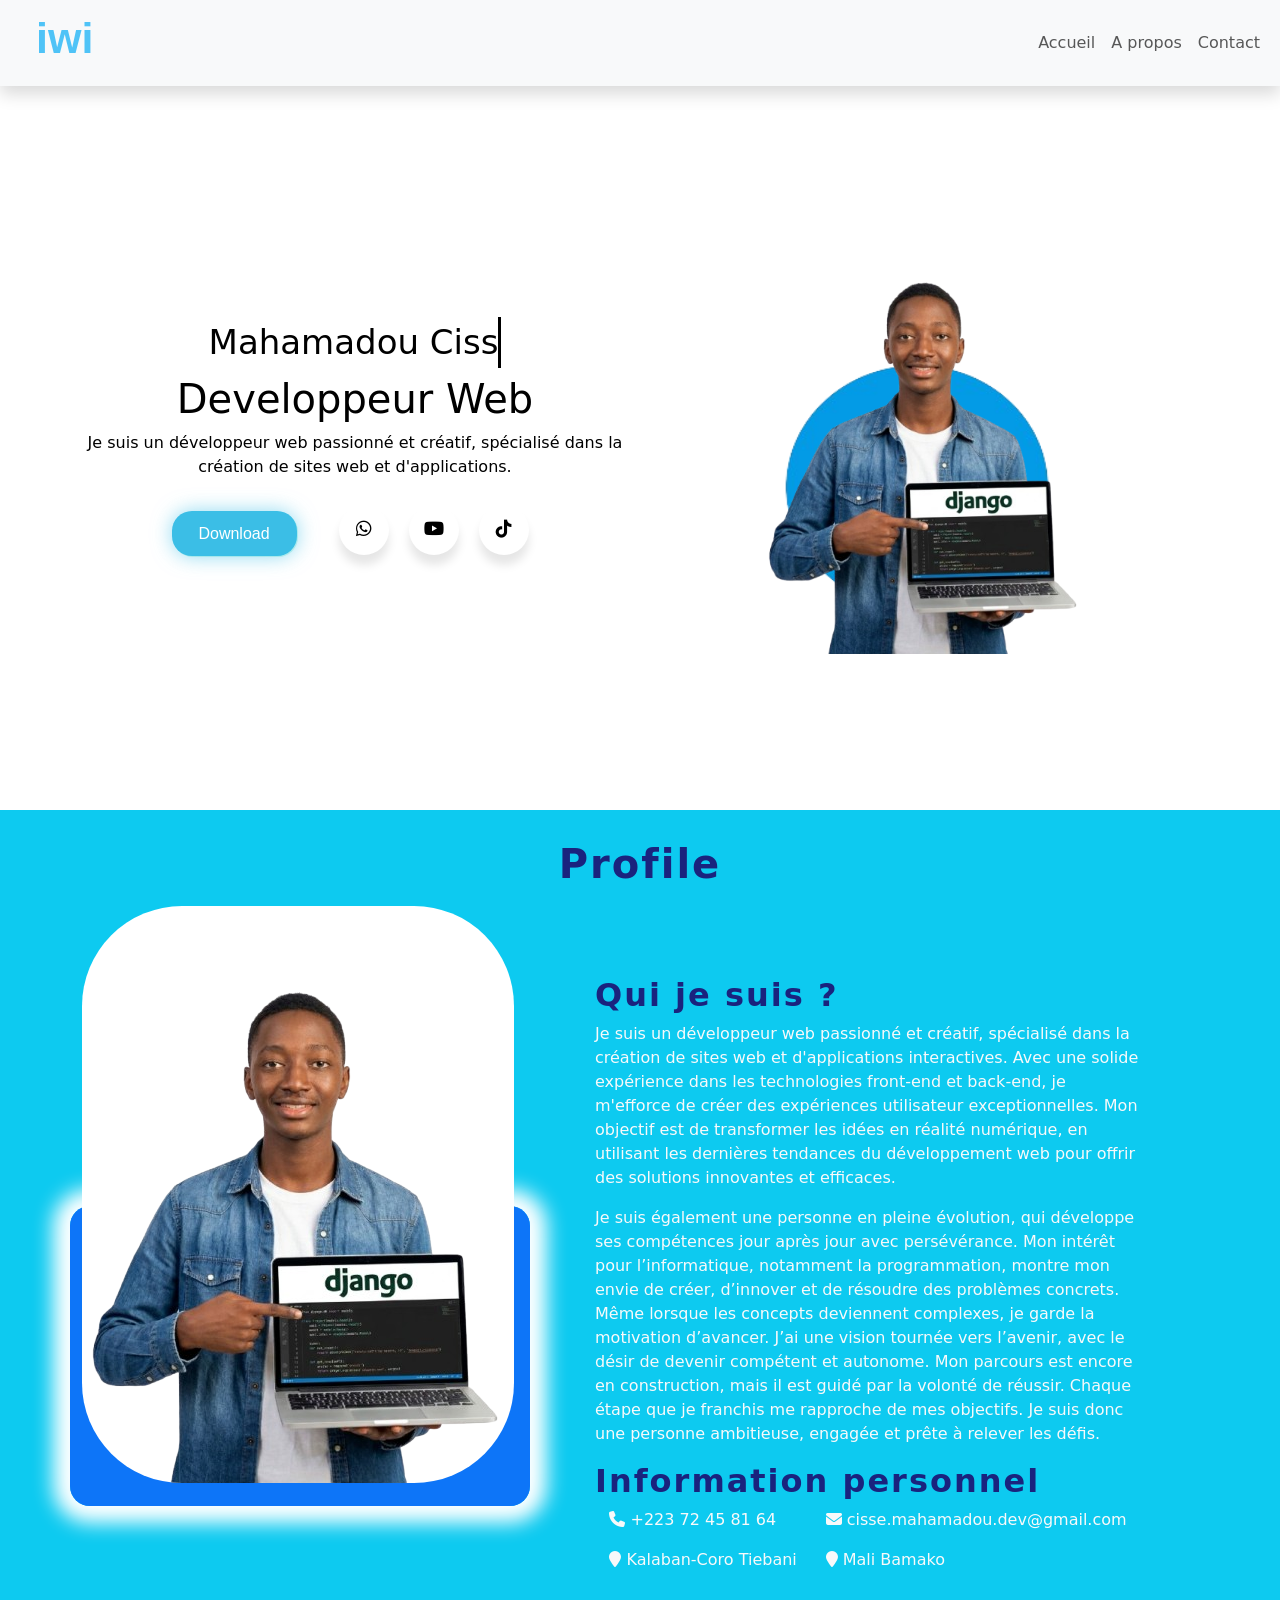
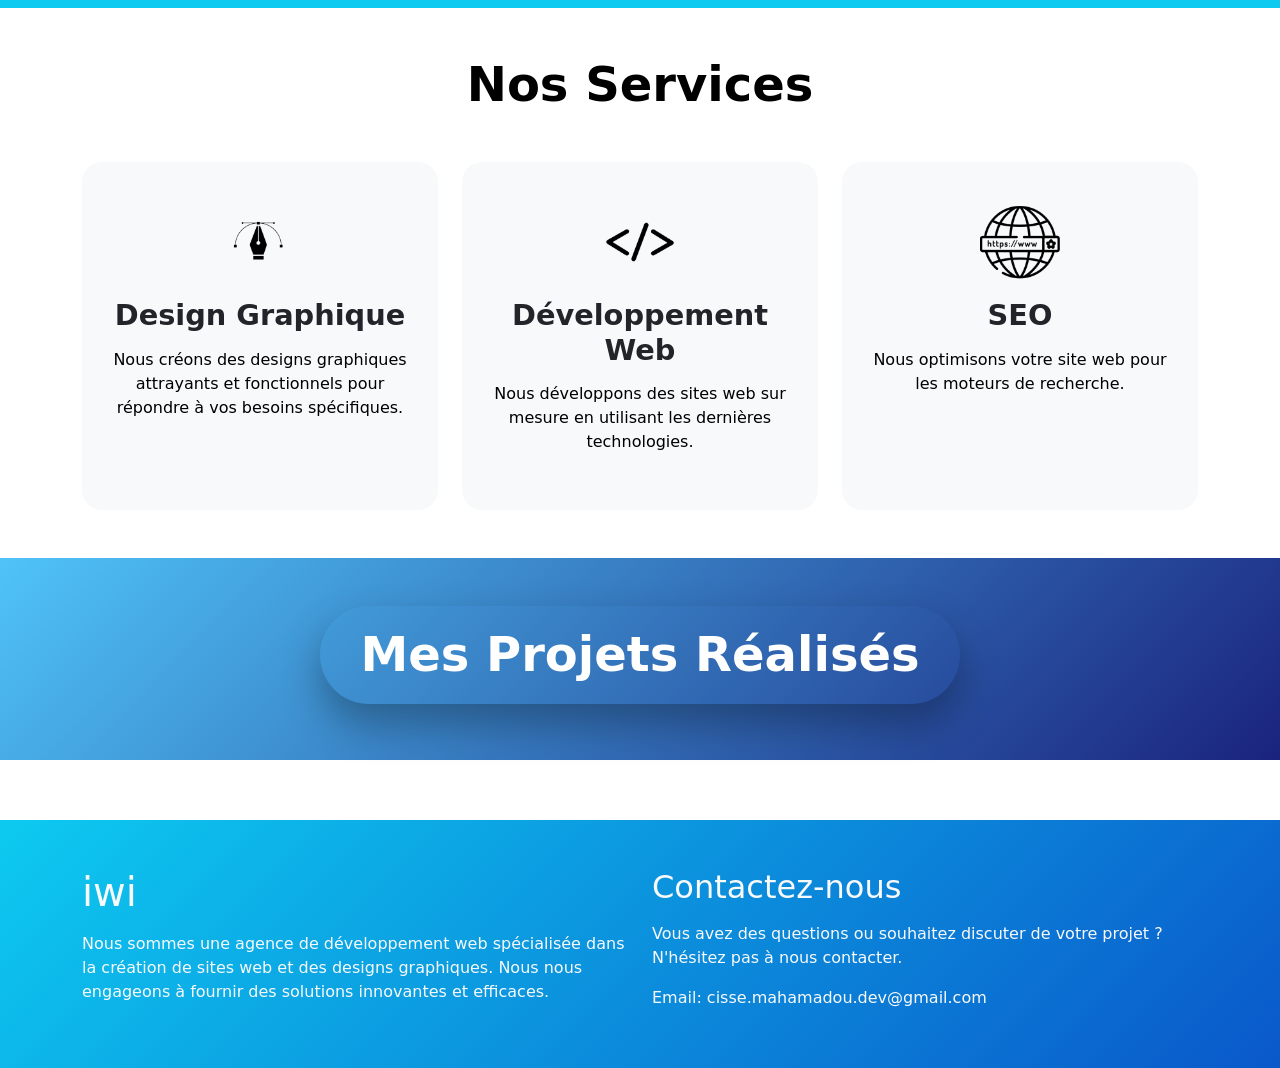
==== index.html @ 79229c79 "Add files via upload" ====
<!DOCTYPE html>
<html lang="fr">
<head>
    <meta charset="UTF-8">
    <meta name="viewport" content="width=device-width, initial-scale=1.0">
    <title>Mahamadou Cissé - Développeur Web</title>
    <link rel="stylesheet" href="css/style.css">
    <link href="https://cdn.jsdelivr.net/npm/bootstrap@5.3.0/dist/css/bootstrap.min.css" rel="stylesheet">
    <link rel="stylesheet" href="https://cdnjs.cloudflare.com/ajax/libs/font-awesome/6.5.0/css/all.min.css">
</head>
<body>
    <!-- PARTIE NAVBAR -->
    <nav class="navbar navbar-expand-lg navbar-light bg-light shadow sticky-top">
        <div class="container-fluid">
            <a class="navbar-brand px-4" href="#"><h1 class="title_logo">iwi</h1></a>
            <button class="navbar-toggler" type="button" data-bs-toggle="collapse" data-bs-target="#navbarNavDropdown" aria-controls="navbarNavDropdown" aria-expanded="false" aria-label="Toggle navigation">
                <span class="navbar-toggler-icon"></span>
            </button>
            <div class="collapse navbar-collapse justify-content-end" id="navbarNavDropdown">
                <ul class="navbar-nav">
                    <li class="nav-item"><a class="nav-link" href="#partie_header_1">Accueil</a></li>
                    <li class="nav-item"><a class="nav-link" href="#partie_presentation_2">A propos</a></li>
                    <li class="nav-item"><a class="nav-link" href="#partie_footer_3">Contact</a></li>
                </ul>
            </div>
        </div>
    </nav>

    <!-- PARTIE HEADER -->

<div class="container text-center" id="partie_header_1">
    <div class="partie-self">
        <div class="row">
            <div class="col-md-6 ">
                <span id="typing-text"><h2>Je suis Mahamadou cisse</h2></span>
                <h1 class="text-black">Developpeur Web</h1>
                <p class="text-black">Je suis un développeur web passionné et créatif, spécialisé dans la création de sites web et d'applications.</p>
                <div class="telecharger_cv">
                    <div class="partie_cv">
                        <a href="CV Mahamadou Cissé .pdf" download class="botao" target="_blank">
                            <svg
                                class="mysvg"
                                xmlns="http://www.w3.org/2000/svg"
                                fill="none"
                                viewBox="0 0 24 24"
                                height="24px"
                                width="24px"
                            >
                                <path
                                    stroke-linejoin="round"
                                    stroke-linecap="round"
                                    stroke-width="2"
                                    stroke="#f1f1f1"
                                    d="M6 21H18M12 3V17M12 17L17 12M12 17L7 12"
                                ></path>
                            </svg>
                            <span class="texto">Download</span>
                        </a>
                    </div>
                    <div class="partie_icons">
                        <ul class="wrapper">

                        <li class="icon whatsapp">
                        <span class="tooltip">WhatsApp</span>
                        <a href="https://wa.me/72458164" >
                        <i class="fa-brands fa-whatsapp"></i>
                        </a>
                        </li>

                        <li class="icon youtube">
                        <span class="tooltip">YouTube</span>
                        <a href="https://www.youtube.com/@Cisby_dev" >
                        <i class="fa-brands fa-youtube"></i>
                        </a>
                        </li>

                        <li class="icon tiktok">
                        <span class="tooltip">TikTok</span>
                        <a href="https://www.tiktok.com/@cisby_dev">
                        <i class="fa-brands fa-tiktok"></i>
                        </a>
                        </li>

                        </ul>
                    </div>
                </div>
            </div>
            <div class="col-md-6 image-profile">
                <img class="image-profile" src="images/profile.png" alt="">
                <img class="image-color-skyblue" src="images/color_skyblue.png" alt="">
            </div>
        </div>
    </div>
</div>

    <!-- PARTIE PRESENTATION -->

<div>
    <div class=" bg-info partie_presentation text-light" id="partie_presentation_2">
        <div class="container">
            <h1 class="title_partie_presentation text-center">Profile</h1>
            <div class="all_presentations">
                <div class="row">
                    <div class="col-md-6 profile_partie_presentation">
                        <img class="profile_partie_presentation" src="images/profile.png" alt="">
                        <img class="profile_color_presentation" src="images/color_presentation.png" alt="">
                    </div>
                    <div class=" col-md-6 about_partie_presentation">
                        <h2>Qui je suis ?</h2>
                        <p>
                            Je suis un développeur web passionné et créatif, spécialisé dans la création de sites web et d'applications interactives. 
                            Avec une solide expérience dans les technologies front-end et back-end, je m'efforce de créer des expériences utilisateur exceptionnelles. 
                            Mon objectif est de transformer les idées en réalité numérique, en utilisant les dernières tendances du développement web pour offrir des solutions innovantes et efficaces.
                        </p>
                        <p>
                            Je suis également une personne en pleine évolution, qui développe ses compétences jour après jour avec persévérance. 
                            Mon intérêt pour l’informatique, notamment la programmation, montre mon envie de créer, d’innover et de résoudre des problèmes concrets.
                            Même lorsque les concepts deviennent complexes, je garde la motivation d’avancer.
                            J’ai une vision tournée vers l’avenir, avec le désir de devenir compétent et autonome.
                            Mon parcours est encore en construction, mais il est guidé par la volonté de réussir. 
                            Chaque étape que je franchis me rapproche de mes objectifs.
                            Je suis donc une personne ambitieuse, engagée et prête à relever les défis.
                        </p>
                        <h2>Information personnel</h2>
                        <div class="info_personnel_partie_presentation">
                            <div>
                                <p> <span class="fa fa-phone"></span> +223 72 45 81 64</p>
                                <p> <span class="fa fa-map-marker"></span> Kalaban-Coro Tiebani</p>
                            </div>
                            <div>
                                <p> <span class="fa fa-envelope"></span> cisse.mahamadou.dev@gmail.com</p>
                                <p> <span class="fa fa-map-marker"></span> Mali Bamako</p>
                            </div>
                        </div>
                    </div>
                </div>
            </div>   
        </div>
    </div>
</div>


    <!-- PARTIE SERVICE -->
    <div class="partie_service text-center py-5">
        <div class="container">
            <h1 class="text-black mb-5">Nos Services</h1>
            <div class="row g-4">
                <div class="col-lg-4 col-md-6">
                    <div class="service ione bg-light h-100">
                        <img src="images/service1.png" alt="Design Graphique" class="img-fluid mb-3">
                        <h2>Design Graphique</h2>
                        <p class="text-black">Nous créons des designs graphiques attrayants et fonctionnels pour répondre à vos besoins spécifiques.</p>
                    </div>
                </div>
                <div class="col-lg-4 col-md-6">
                    <div class="service ione bg-light h-100">
                        <img src="images/service2.png" alt="Développement Web" class="img-fluid mb-3">
                        <h2>Développement Web</h2>
                        <p class="text-black">Nous développons des sites web sur mesure en utilisant les dernières technologies.</p>
                    </div>
                </div>
                <div class="col-lg-4 col-md-6">
                    <div class="service ione bg-light h-100">
                        <img src="images/service3.png" alt="SEO" class="img-fluid mb-3">
                        <h2>SEO</h2>
                        <p class="text-black">Nous optimisons votre site web pour les moteurs de recherche.</p>
                    </div>
                </div>
            </div>
        </div>
    </div>

    <!-- MES PROJETS REALISES -->
    <div class="partie_projets text-center py-5">
        <div class="container">
            <a href="page_projt.html" target="_blank"><h1 class="titre_projets">Mes Projets Réalisés</h1></a>
        </div>
    </div>

    <!-- FOOTER -->
    <footer class="footer bg-info text-light py-5" id="partie_footer_3">
        <div class="container">
            <div class="row">
                <div class="col-lg-6 mb-4 mb-lg-0">
                    <h1 class="text-light mb-3">iwi</h1>
                    <p>Nous sommes une agence de développement web spécialisée dans la création de sites web et des designs graphiques. Nous nous engageons à fournir des solutions innovantes et efficaces.</p>
                </div>
                <div class="col-lg-6">
                    <h2 class="text-light mb-3">Contactez-nous</h2>
                    <p>Vous avez des questions ou souhaitez discuter de votre projet ? N'hésitez pas à nous contacter.</p>
                    <p class="mb-0">Email: cisse.mahamadou.dev@gmail.com</p>
                </div>
            </div>
        </div>
    </footer>

    <script src="https://cdn.jsdelivr.net/npm/bootstrap@5.3.0/dist/js/bootstrap.bundle.min.js"></script>
    <script src="js/main.js"></script>
</body>
</html>
---- css/style.css ----
* {
    margin: 0;
    padding: 0;
    box-sizing: border-box;
}
.all_header {
    display: flex;
    justify-content: space-around;
    align-items: center;
}
.title_logo {
  font-size: 43px;
  font-family: Arial;
  color: #4FC3F7;
  font-weight: bold;
}
body {
    background-color: lightgrey;

}

.partie-self {
    display: flex;
    justify-content: space-around;
    align-items: center;
    min-height: 100vh;
   
}

div.image-profile {
    position: relative;
}
img.image-profile {
    width: 60%;
    height: auto;
    object-fit: cover;
    transform: translateY(-100px);
    position: relative;
    z-index: 2;
}
img.image-color-skyblue {
    position: absolute;
    top: 0;
    left: 0;
    width: 280px;
    height: 260px;
    z-index: 1;
    top: 40px;
    left: 24%;
}

.telecharger_cv {
    display: flex;
    justify-content: center;
}
.partie_cv {
    display: flex;
    justify-content: center;
    align-items: center;
    padding-bottom: 58px;

}
.wrapper {
  display: inline-flex;
  list-style: none;
  height: 120px;
  width: 100%;
  padding-bottom: 70px;
  font-family: "Poppins", sans-serif;
  justify-content: center;
}


.partie_icons li a {
  color: #000;
}

.partie_icons li a:hover {
  color: white;
}

.wrapper .icon {
  position: relative;
  background: #fff;
  border-radius: 50%;
  margin: 10px;
  width: 50px;
  height: 50px;
  font-size: 18px;
  display: flex;
  justify-content: center;
  align-items: center;
  flex-direction: column;
  box-shadow: 0 10px 10px rgba(0, 0, 0, 0.1);
  cursor: pointer;
  transition: all 0.2s cubic-bezier(0.68, -0.55, 0.265, 1.55);
}

.wrapper .tooltip {
  position: absolute;
  top: 0;
  font-size: 14px;
  background: #fff;
  color: #fff;
  padding: 5px 8px;
  border-radius: 5px;
  box-shadow: 0 10px 10px rgba(0, 0, 0, 0.1);
  opacity: 0;
  pointer-events: none;
  transition: all 0.3s cubic-bezier(0.68, -0.55, 0.265, 1.55);
}

.wrapper .tooltip::before {
  position: absolute;
  content: "";
  height: 8px;
  width: 8px;
  background: #fff;
  bottom: -3px;
  left: 50%;
  transform: translate(-50%) rotate(45deg);
  transition: all 0.3s cubic-bezier(0.68, -0.55, 0.265, 1.55);
}

.wrapper .icon:hover .tooltip {
  top: -45px;
  opacity: 1;
  visibility: visible;
  pointer-events: auto;
}

.wrapper .whatsapp:hover,
.wrapper .whatsapp:hover .tooltip,
.wrapper .whatsapp:hover .tooltip::before{
background:#25D366;
color:#fff;
}

.wrapper .youtube:hover,
.wrapper .youtube:hover .tooltip,
.wrapper .youtube:hover .tooltip::before{
background:#FF0000;
color:#fff;
}

.wrapper .tiktok:hover,
.wrapper .tiktok:hover .tooltip,
.wrapper .tiktok:hover .tooltip::before{
background:#000;
color:#fff;
}

.botao {
  width: 125px;
  height: 45px;
  border-radius: 20px;
  border: none;
  box-shadow: 1px 1px rgba(107, 221, 215, 0.37);
  padding: 5px 10px;
  background-color: rgb(59, 190, 230);
  color: #fff;
  font-family: Roboto, sans-serif;
  font-weight: 505;
  font-size: 16px;
  line-height: 1;
  cursor: pointer;
  filter: drop-shadow(0 0 10px rgba(59, 190, 230, 0.568));
  transition: 0.5s linear;
  display: inline-flex;
  align-items: center;
  justify-content: center;
  text-decoration: none;
}

.botao .mysvg {
  display: none;
}

.botao:hover {
  width: 50px;
  height: 50px;
  border-radius: 50%;
  transition: 0.5s linear;
}

.botao:hover .texto {
  display: none;
}

.botao:hover .mysvg {
  display: inline;
}

.botao:hover::after {
  content: "";
  position: absolute;
  width: 16px;
  height: 3px;
  background-color: rgb(59, 190, 230);
  margin-left: -20px;
  animation: animate 0.9s linear infinite;
}

.botao:hover::before {
  content: "";
  position: absolute;
  top: -3px;
  left: -3px;
  width: 100%;
  height: 100%;
  border: 3.5px solid transparent;
  border-top: 3.5px solid #fff;
  border-right: 3.5px solid #fff;
  border-radius: 50%;
  animation: animateC 2s linear infinite;
}

@keyframes animateC {
  0% {
    transform: rotate(0deg);
  }

  100% {
    transform: rotate(360deg);
  }
}

@keyframes animate {
  0% {
    transform: translateY(0);
  }

  100% {
    transform: translateY(20px);
  }
}


@keyframes blink {
  0%,100%{
    border-color: transparent;
  }
  50%{
    border-color: black;
  }
}

#typing-text{
  color: black;
  border-right: 3.5px solid black;
  white-space: nowrap;
  overflow: hidden;
  font-size: 34px;
  font-weight: 500;
  line-height: 1.5;
  display: inline-block;
  min-height: calc(1 * 1.5em);
  animation: blink 0.7s steps(2) infinite;
}


/* PRESENTATION */

 .about_partie_presentation h2 {
    font-weight: bold;
    /* padding-bottom: 20px; */
    color: #1A237E;
    letter-spacing: 2px;
}
.about_partie_presentation p {
    font-size: 16px;
}

.partie_presentation {
  background-color: #4FC3F7;
  width: 100%;
  height: auto;
  margin-top: -176px;
  /* margin-top: -200px; */
}

.all_presentations {
  display: flex;
  justify-content: center;
  align-items: center;
}

.title_partie_presentation {
  font-weight: bold;
  padding-top: 30px;
  padding-bottom: 80px;
  color: #1A237E;
  letter-spacing: 2px;
}


div.profile_partie_presentation {
    width: 40%;
    height: auto;
    object-fit: cover;
    transform: translateY(-70px);
}

div.profile_partie_presentation {
    position: relative;
}

img.profile_partie_presentation {
    min-width: 40%;
    height: auto;
    background-color: white;
    border-radius: 100px;
    z-index: 2;
    position: relative;
}
.profile_color_presentation {
    position: absolute;
    top: 0;
    left: 0;
    width: 460px;
    height: 300px;
    z-index: 1;
    top: 300px;
    border-radius: 20px;
    box-shadow: 0px 0px 20px 17px white;
}
.about_partie_presentation {
    padding-bottom: 20px;
    margin-left: auto;
    margin-right: auto; 
    width: 50% ;
  
}
.info_personnel_partie_presentation {
    display: flex;
    justify-content: space-around;
    align-items: center;
}


  /* C'EST ICISDDDDDGGFGDFSSSSSSSSSSSSSSSSSSSSSSS */



/* SERVICES */
.partie_service h1 {
    font-size: 3rem;
    font-weight: bold;
    margin-bottom: 60px;
}

.service {
    padding: 40px 20px;
    border-radius: 20px;
    transition: transform 0.3s ease, box-shadow 0.3s ease;
}

.service:hover {
    transform: translateY(-10px);
    box-shadow: 0 20px 40px rgba(0,0,0,0.15);
}

.service img {
    width: 80px;
    height: 80px;
    object-fit: cover;
    border-radius: 20px;
    margin-bottom: 20px;
}

.service h2 {
    font-size: 1.8rem;
    font-weight: bold;
    margin-bottom: 15px;
}

/* PROJETS */
.partie_projets {
    background: linear-gradient(135deg, #4FC3F7 0%, #1A237E 100%);
    padding: 80px 0;
}

.titre_projets {
    font-size: 3rem;
    font-weight: bold;
    color: white;
    padding: 20px 40px;
    border-radius: 50px;
    display: inline-block;
    box-shadow: 0 20px 40px rgba(0,0,0,0.3);
    transition: all 0.5s ease;
    text-decoration: none;
}

.titre_projets:hover {
    background: #1A237E;
    transform: scale(1.05);
}

/* FOOTER */
.footer {
    background: linear-gradient(135deg, #4FC3F7 0%, #29B6F6 100%);
}

/* ANIMATIONS */
@keyframes blink {
    0%, 50% { border-color: transparent; }
    51%, 100% { border-color: #4FC3F7; }
}



/* PARTIE PAGE PROJET  */

.header_page_projet {
  background: linear-gradient(100deg,  #1A237E, #4FC3F7 100%);
  color: white;
  font-weight: bold;
  height: 80px;
  display: flex;
  justify-content: center;
  align-items: center;
}
.header_page_projet h2 {
  font-size: 40px;
  padding-left: 10px;
}

.ligne_verticale {
  height:45px;
  border: 2px solid orange;
} 

  /* BOUTON RETOUR */

.bouton-retour a button{
  background: linear-gradient(70deg, #0a58ca, #0dcaf0 100%);
  margin-top: 10px;
  margin-left: 10px;
  padding: 10px;
  border-radius: 20px;
  border: solid white 2px;
  color: white;
  font-weight: bold;
  font-size: 16px;
  position: fixed;
  transform: 1s linear;
}

.bouton-retour a button:hover{
  background: linear-gradient(70deg, #0a3dca, #0dcaf0 100%) ;
  transform: scale(1.1);
}


  /* PARTIE COMPETENCE DU PROJET */

.skills {
  background: #f8f9fa;
  border-radius: 20px;
}

/* Bloc skill */
.skill-item {
  margin-bottom: 25px;
}

/* Header (nom + %) */
.skill-header {
  display: flex;
  justify-content: space-between;
  font-weight: 600;
  margin-bottom: 5px;
}

/* Barre */
.progress {
  height: 10px;
  border-radius: 10px;
  background: #e9ecef;
  overflow: hidden;
}

/* Progress dynamique */
.progress-bar {
  background: linear-gradient(90deg, #0dcaf0, #0a58ca);
  border-radius: 10px;
  transition: width 1s ease;
}
  /* PARTIE ULISTRATION DES PROJETS REALISES  */

.illustration_projets {
  background: linear-gradient(135deg, #0dcaf0, #0a58ca);
}

/* Titre */
.section-title {
  font-weight: 700;
  color: #fff;
  letter-spacing: 1px;
}

/* Carte */
.project-card {
  position: relative;
}

/* Overlay effet pro */
.project-card::after {
  content: "Voir projet";
  position: absolute;
  top: 50%;
  left: 50%;
  transform: translate(-50%, -50%) scale(0.8);
  background: rgba(13, 110, 253, 0.9);
  color: #fff;
  padding: 10px 20px;
  border-radius: 30px;
  opacity: 0;
  transition: all 0.3s ease;
}

.project-card:hover::after {
  opacity: 1;
  transform: translate(-50%, -50%) scale(1);
}
a .project-content p{
  text-align: center;
  font-size: 16px;
  color: white;
}


  /* FOOTER */

  .footer {
  background: linear-gradient(135deg, #0dcaf0, #0a58ca);
  color: white;
  padding: 40px 0;
  margin-top: 60px;
}

/* Nom */
.footer-name {
  font-weight: 700;
  margin-bottom: 5px;
}

/* Métier */
.footer-role {
  opacity: 0.9;
  margin-bottom: 20px;
}

/* Icônes */
.social-icons a {
  color: white;
  margin: 0 10px;
  font-size: 1.2rem;
  transition: 0.3s;
}

/* Hover icônes */
.social-icons a:hover {
  color: #222;
  transform: translateY(-3px);
}

/* Copyright */
.footer-copy {
  margin-top: 20px;
  font-size: 0.9rem;
  opacity: 0.8;
}
/* RESPONSIVE  PARTIE 1 PAGE INDEX*/
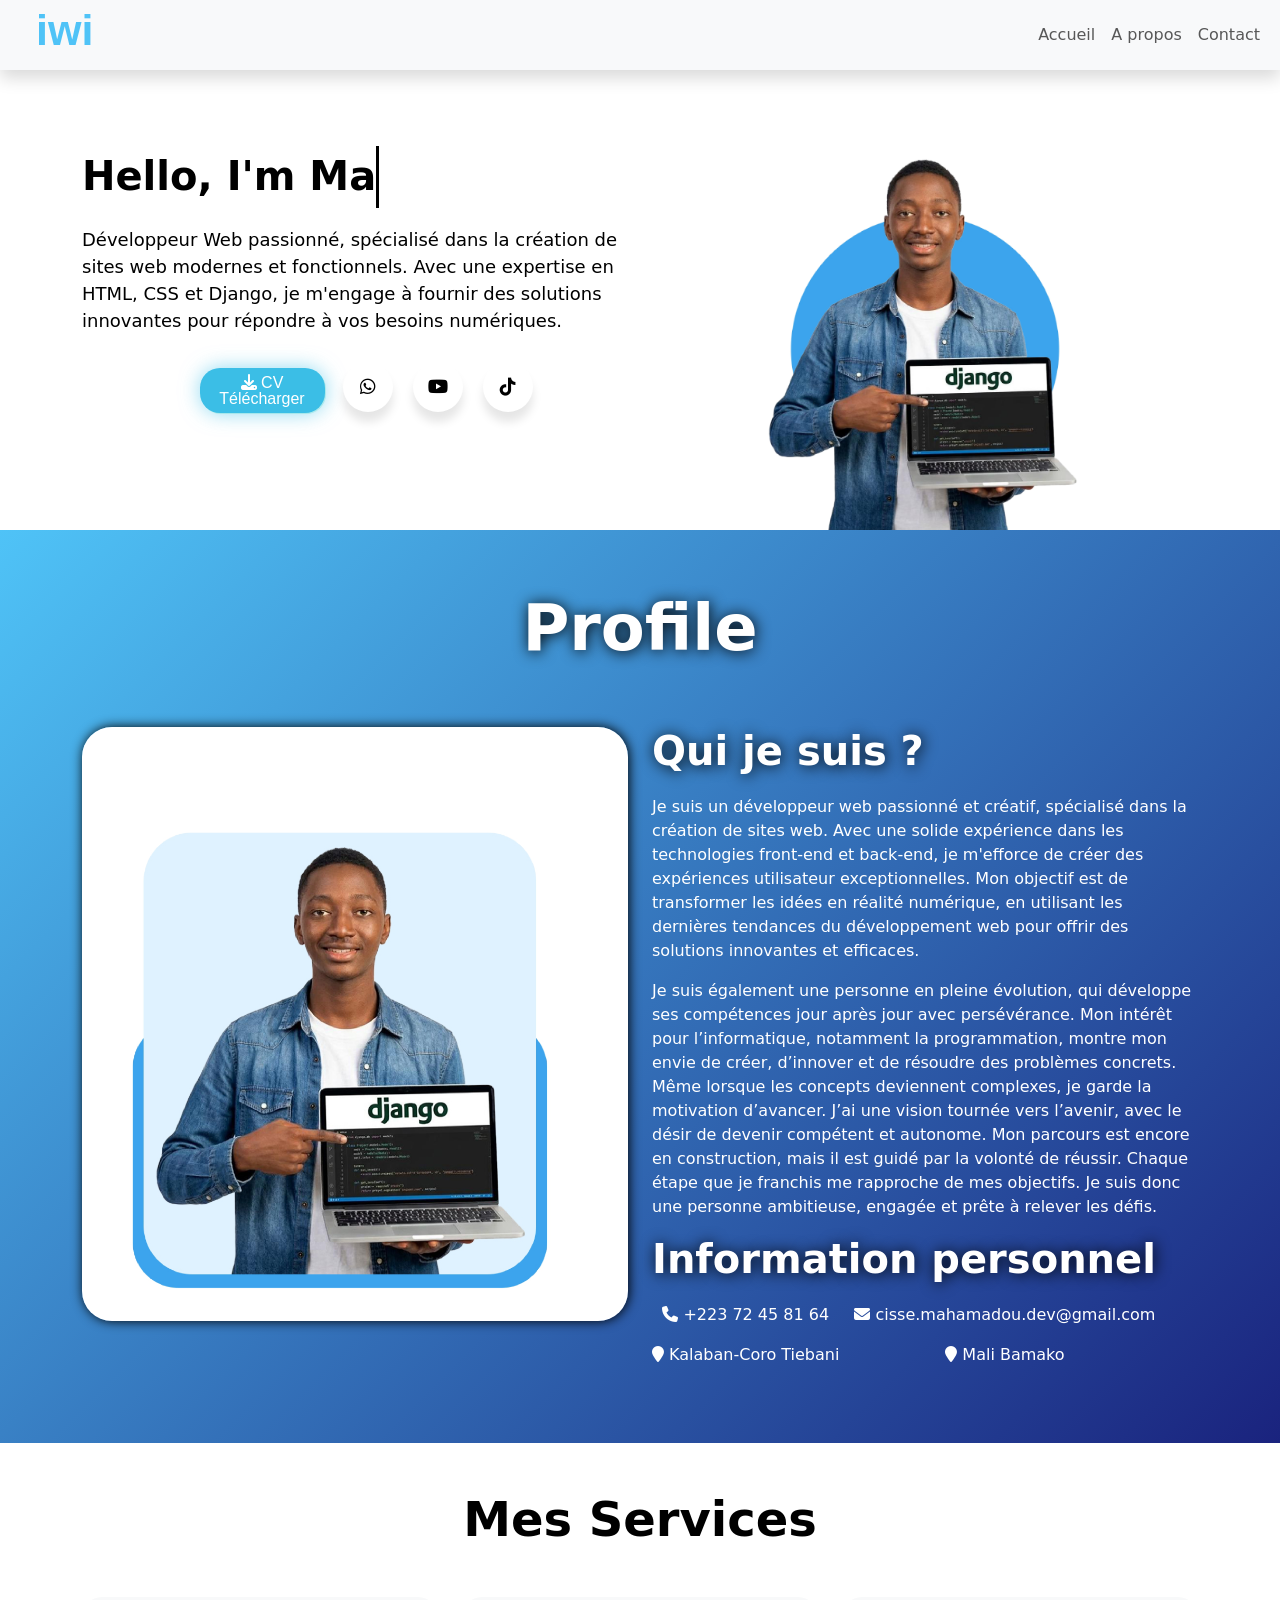
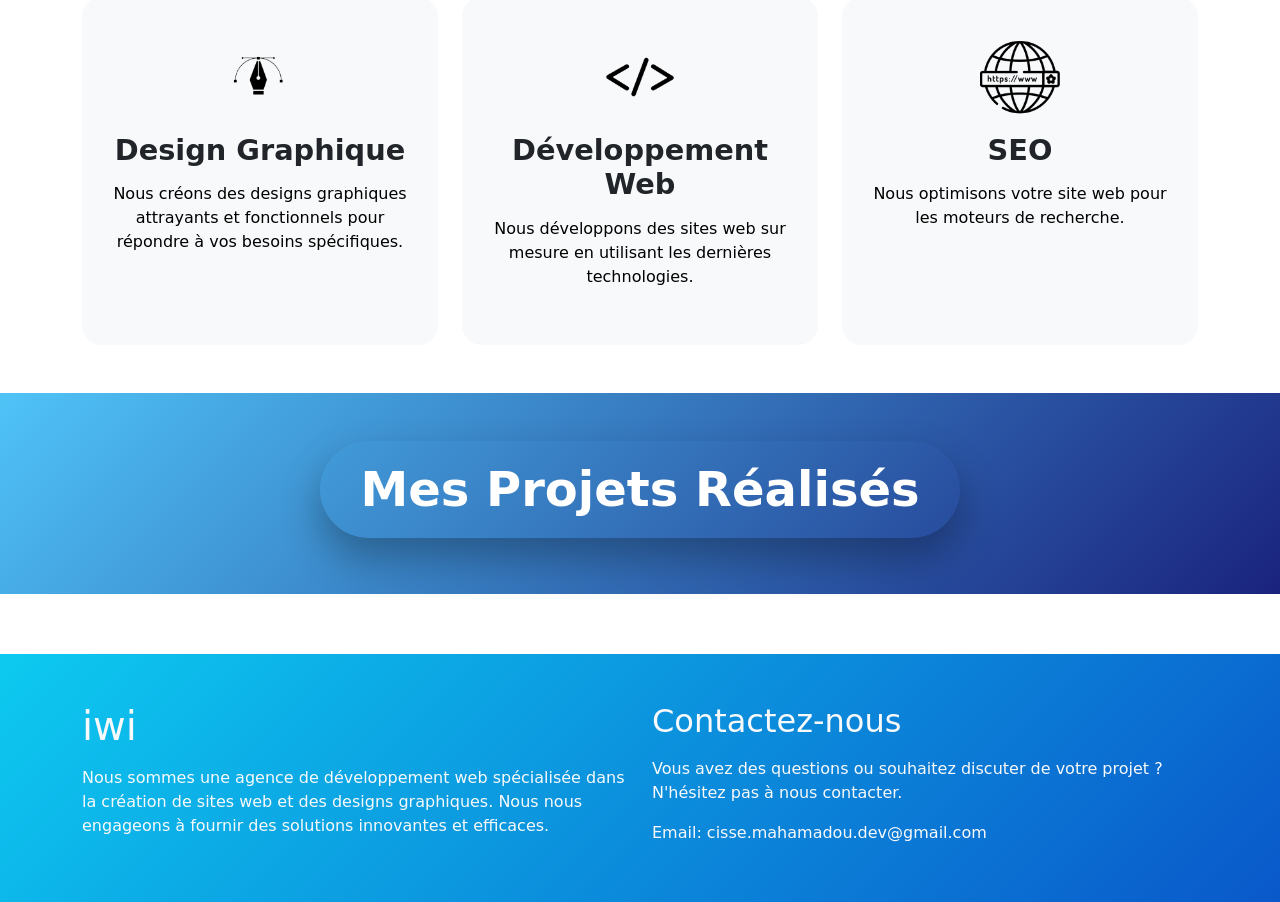
==== commit 99b59182: "Add files via upload" ====
--- a/index.html
+++ b/index.html
@@ -10,7 +10,7 @@
 </head>
 <body>
     <!-- PARTIE NAVBAR -->
-    <nav class="navbar navbar-expand-lg navbar-light bg-light shadow sticky-top">
+    <nav class="navbar navbar-expand-lg navbar-light bg-light shadow sticky-top p-0 mb-4">
         <div class="container-fluid">
             <a class="navbar-brand px-4" href="#"><h1 class="title_logo">iwi</h1></a>
             <button class="navbar-toggler" type="button" data-bs-toggle="collapse" data-bs-target="#navbarNavDropdown" aria-controls="navbarNavDropdown" aria-expanded="false" aria-label="Toggle navigation">
@@ -28,122 +28,97 @@
 
     <!-- PARTIE HEADER -->
 
-<div class="container text-center" id="partie_header_1">
-    <div class="partie-self">
-        <div class="row">
-            <div class="col-md-6 ">
-                <span id="typing-text"><h2>Je suis Mahamadou cisse</h2></span>
-                <h1 class="text-black">Developpeur Web</h1>
-                <p class="text-black">Je suis un développeur web passionné et créatif, spécialisé dans la création de sites web et d'applications.</p>
-                <div class="telecharger_cv">
-                    <div class="partie_cv">
-                        <a href="CV Mahamadou Cissé .pdf" download class="botao" target="_blank">
-                            <svg
-                                class="mysvg"
-                                xmlns="http://www.w3.org/2000/svg"
-                                fill="none"
-                                viewBox="0 0 24 24"
-                                height="24px"
-                                width="24px"
-                            >
-                                <path
-                                    stroke-linejoin="round"
-                                    stroke-linecap="round"
-                                    stroke-width="2"
-                                    stroke="#f1f1f1"
-                                    d="M6 21H18M12 3V17M12 17L17 12M12 17L7 12"
-                                ></path>
-                            </svg>
-                            <span class="texto">Download</span>
-                        </a>
-                    </div>
-                    <div class="partie_icons">
-                        <ul class="wrapper">
+    <div class="partie-home">
+        <div class="container">
+            <div class="row align-items-center">
+                <div class="col-lg-6 text-center text-lg-start">
+                    <h1 class="mb-2"><span id="typing-text">Hello, I'm Mahamadou Cissé</span></h1>
+                    <p class="mb-2 text-black ">Développeur Web passionné, spécialisé dans la création de sites web modernes et fonctionnels. Avec une expertise en HTML, CSS et Django, je m'engage à fournir des solutions innovantes pour répondre à vos besoins numériques.</p>
+                    
+                    <!-- ------------------------------ -->
 
+                    <ul class="wrapper">
+                        <li style="margin-top:16px; margin-right: 8px;">
+                            <a href="cv-mahamadou.pdf" style="text-decoration: none; color: white;" target="_blank" download>
+                            <button class="botao">
+                                    <i class="fas fa-download"></i>
+                                    <span class="texto">CV Télécharger</span>
+                                </button>
+                            </a>
+                        </li>
                         <li class="icon whatsapp">
-                        <span class="tooltip">WhatsApp</span>
-                        <a href="https://wa.me/72458164" >
-                        <i class="fa-brands fa-whatsapp"></i>
-                        </a>
+                            <span class="tooltip">Whatsapp</span>
+                            <a href="https://wa.me/72458164"><i class="fab fa-whatsapp"></i></a>
                         </li>
+                        <li class="icon youtube">
+                            <span class="tooltip">Youtube</span>
+                            <a href="https://www.youtube.com/@Cisby_dev"><i class="fab fa-youtube"></i></a>
+                        </li>
+                        <li class="icon tiktok">
+                            <span class="tooltip">TikTok</span>
+                            <a href="https://www.tiktok.com/@Cisby_dev"><i class="fab fa-tiktok"></i></a>
+                        </li>
+                    </ul>
 
-                        <li class="icon youtube">
-                        <span class="tooltip">YouTube</span>
-                        <a href="https://www.youtube.com/@Cisby_dev" >
-                        <i class="fa-brands fa-youtube"></i>
-                        </a>
-                        </li>
+                    <!-- ------------------------------ -->
 
-                        <li class="icon tiktok">
-                        <span class="tooltip">TikTok</span>
-                        <a href="https://www.tiktok.com/@cisby_dev">
-                        <i class="fa-brands fa-tiktok"></i>
-                        </a>
-                        </li>
+                </div>
+                <div class="col-lg-6 text-center">
+                    <img src="images/profile1.jpg" alt="Image de présentation" class="profile1-home" >
+                </div>
+            </div>
+        </div>
+    </div>
 
-                        </ul>
+    <!-- PARTIE PRESENTATION ET IFORAMTIONS SUPPLEMENTAIRES -->
+
+    <div class="partie-info">
+        <div class="container">
+            <h1 class="text-center">Profile</h1>
+            <div class="row">
+                <div class="col-lg-6 ">
+                    <img src="images/profile2.jpg" alt="" class="profile2-info img-fluid">
+                </div>
+                <div class=" col-lg-6 about-info">
+                    <h2>Qui je suis ?</h2>
+                    <p>
+                        Je suis un développeur web passionné et créatif, spécialisé dans la création de sites web. 
+                        Avec une solide expérience dans les technologies front-end et back-end, je m'efforce de créer des expériences utilisateur exceptionnelles. 
+                        Mon objectif est de transformer les idées en réalité numérique, en utilisant les dernières tendances du développement web pour offrir des solutions innovantes et efficaces.
+                    </p>
+                    <p>
+                        Je suis également une personne en pleine évolution, qui développe ses compétences jour après jour avec persévérance. 
+                        Mon intérêt pour l’informatique, notamment la programmation, montre mon envie de créer, d’innover et de résoudre des problèmes concrets.
+                        Même lorsque les concepts deviennent complexes, je garde la motivation d’avancer.
+                        J’ai une vision tournée vers l’avenir, avec le désir de devenir compétent et autonome.
+                        Mon parcours est encore en construction, mais il est guidé par la volonté de réussir. 
+                        Chaque étape que je franchis me rapproche de mes objectifs.
+                        Je suis donc une personne ambitieuse, engagée et prête à relever les défis.
+                    </p>
+                    <h2>Information personnel</h2>
+                    <div class="info-localisation">
+                        <div>
+                            <p> <span class="fa fa-phone"></span> +223 72 45 81 64</p>
+                            <p> <span class="fa fa-map-marker"></span> Kalaban-Coro Tiebani</p>
+                        </div>
+                        <div>
+                            <p> <span class="fa fa-envelope"></span> cisse.mahamadou.dev@gmail.com</p>
+                            <p> <span class="fa fa-map-marker"></span> Mali Bamako</p>
+                        </div>
                     </div>
                 </div>
             </div>
-            <div class="col-md-6 image-profile">
-                <img class="image-profile" src="images/profile.png" alt="">
-                <img class="image-color-skyblue" src="images/color_skyblue.png" alt="">
-            </div>
         </div>
     </div>
-</div>
 
-    <!-- PARTIE PRESENTATION -->
 
-<div>
-    <div class=" bg-info partie_presentation text-light" id="partie_presentation_2">
-        <div class="container">
-            <h1 class="title_partie_presentation text-center">Profile</h1>
-            <div class="all_presentations">
-                <div class="row">
-                    <div class="col-md-6 profile_partie_presentation">
-                        <img class="profile_partie_presentation" src="images/profile.png" alt="">
-                        <img class="profile_color_presentation" src="images/color_presentation.png" alt="">
-                    </div>
-                    <div class=" col-md-6 about_partie_presentation">
-                        <h2>Qui je suis ?</h2>
-                        <p>
-                            Je suis un développeur web passionné et créatif, spécialisé dans la création de sites web et d'applications interactives. 
-                            Avec une solide expérience dans les technologies front-end et back-end, je m'efforce de créer des expériences utilisateur exceptionnelles. 
-                            Mon objectif est de transformer les idées en réalité numérique, en utilisant les dernières tendances du développement web pour offrir des solutions innovantes et efficaces.
-                        </p>
-                        <p>
-                            Je suis également une personne en pleine évolution, qui développe ses compétences jour après jour avec persévérance. 
-                            Mon intérêt pour l’informatique, notamment la programmation, montre mon envie de créer, d’innover et de résoudre des problèmes concrets.
-                            Même lorsque les concepts deviennent complexes, je garde la motivation d’avancer.
-                            J’ai une vision tournée vers l’avenir, avec le désir de devenir compétent et autonome.
-                            Mon parcours est encore en construction, mais il est guidé par la volonté de réussir. 
-                            Chaque étape que je franchis me rapproche de mes objectifs.
-                            Je suis donc une personne ambitieuse, engagée et prête à relever les défis.
-                        </p>
-                        <h2>Information personnel</h2>
-                        <div class="info_personnel_partie_presentation">
-                            <div>
-                                <p> <span class="fa fa-phone"></span> +223 72 45 81 64</p>
-                                <p> <span class="fa fa-map-marker"></span> Kalaban-Coro Tiebani</p>
-                            </div>
-                            <div>
-                                <p> <span class="fa fa-envelope"></span> cisse.mahamadou.dev@gmail.com</p>
-                                <p> <span class="fa fa-map-marker"></span> Mali Bamako</p>
-                            </div>
-                        </div>
-                    </div>
-                </div>
-            </div>   
-        </div>
-    </div>
-</div>
+
 
 
     <!-- PARTIE SERVICE -->
     <div class="partie_service text-center py-5">
         <div class="container">
-            <h1 class="text-black mb-5">Nos Services</h1>
+            <h1 class="text-black mb-5">Mes Services</h1>
             <div class="row g-4">
                 <div class="col-lg-4 col-md-6">
                     <div class="service ione bg-light h-100">
--- a/css/style.css
+++ b/css/style.css
@@ -19,64 +19,53 @@
 
 }
 
-.partie-self {
-    display: flex;
-    justify-content: space-around;
-    align-items: center;
-    min-height: 100vh;
-   
-}
-
-div.image-profile {
-    position: relative;
-}
-img.image-profile {
-    width: 60%;
-    height: auto;
-    object-fit: cover;
-    transform: translateY(-100px);
-    position: relative;
-    z-index: 2;
-}
-img.image-color-skyblue {
-    position: absolute;
-    top: 0;
-    left: 0;
-    width: 280px;
-    height: 260px;
-    z-index: 1;
-    top: 40px;
-    left: 24%;
-}
-
-.telecharger_cv {
-    display: flex;
-    justify-content: center;
-}
-.partie_cv {
-    display: flex;
-    justify-content: center;
-    align-items: center;
-    padding-bottom: 58px;
-
-}
+    /* PARTIE HOME PAGE INDEX */
+
+.profile1-home {
+  width: 60%;
+  height: auto;
+}
+.partie-home {  
+  font-size: 18px;
+  font-weight: 300;
+}
+
+/* -------------- TITRE ANIMATION DU NOM MAHAMADOU --------- */
+
+@keyframes blink {
+  0%,
+  100% {
+    border-color: transparent;
+  }
+  50% {
+    border-color: var(--text-color);
+  }
+}
+
+#typing-text {
+  color: black;
+  border-right: 3.5px solid black; /* Simulasi kursor yang berkedip */
+  white-space: nowrap;
+  overflow: hidden; /* Agar teks tidak meluap */
+  font-size: 100%;
+  font-weight: 700;
+  line-height: 1.5; /* Pastikan line-height tetap ada */
+  display: inline-block; /* Agar ukuran elemen sesuai dengan teks */
+  min-height: calc(2.6rem * 1.5); /* Menjaga tinggi elemen saat teks belum muncul */
+}
+
+#typing-text {
+  animation: blink 0.7s steps(2) infinite;
+}
+      /* ------PARTIE ICONS --------- */
 .wrapper {
   display: inline-flex;
   list-style: none;
   height: 120px;
   width: 100%;
-  padding-bottom: 70px;
+  padding-top: 10px;
   font-family: "Poppins", sans-serif;
   justify-content: center;
-}
-
-
-.partie_icons li a {
-  color: #000;
-}
-
-.partie_icons li a:hover {
-  color: white;
 }
 
 .wrapper .icon {
@@ -99,7 +88,7 @@
 .wrapper .tooltip {
   position: absolute;
   top: 0;
-  font-size: 14px;
+  font-size: 16px;
   background: #fff;
   color: #fff;
   padding: 5px 8px;
@@ -129,27 +118,40 @@
   pointer-events: auto;
 }
 
+.wrapper .icon:hover span,
+.wrapper .icon:hover .tooltip {
+  text-shadow: 0px -1px 0px rgba(0, 0, 0, 0.1);
+}
+
 .wrapper .whatsapp:hover,
 .wrapper .whatsapp:hover .tooltip,
-.wrapper .whatsapp:hover .tooltip::before{
-background:#25D366;
-color:#fff;
+.wrapper .whatsapp:hover .tooltip::before {
+  background: linear-gradient(100deg, green, green 100%);
+  color: #fff;
 }
 
 .wrapper .youtube:hover,
 .wrapper .youtube:hover .tooltip,
-.wrapper .youtube:hover .tooltip::before{
-background:#FF0000;
-color:#fff;
+.wrapper .youtube:hover .tooltip::before {
+  background: linear-gradient(100deg, red, rgb(172, 2, 2) 100%);
+  color: #fff;
 }
 
 .wrapper .tiktok:hover,
 .wrapper .tiktok:hover .tooltip,
-.wrapper .tiktok:hover .tooltip::before{
-background:#000;
-color:#fff;
-}
-
+.wrapper .tiktok:hover .tooltip::before {
+  background: linear-gradient(100deg, #000, rgba(0, 0, 0, 0.925) 100%);
+  color: #fff;
+}
+.wrapper a {
+  color: black;
+  text-decoration: none;
+}
+.wrapper .icon:hover a {
+  color: white;
+}
+  /* ---------FIN----------- */
+  /* TELECHARGE CV  */
 .botao {
   width: 125px;
   height: 45px;
@@ -166,10 +168,6 @@
   cursor: pointer;
   filter: drop-shadow(0 0 10px rgba(59, 190, 230, 0.568));
   transition: 0.5s linear;
-  display: inline-flex;
-  align-items: center;
-  justify-content: center;
-  text-decoration: none;
 }
 
 .botao .mysvg {
@@ -234,110 +232,45 @@
     transform: translateY(20px);
   }
 }
-
-
-@keyframes blink {
-  0%,100%{
-    border-color: transparent;
-  }
-  50%{
-    border-color: black;
-  }
-}
-
-#typing-text{
-  color: black;
-  border-right: 3.5px solid black;
-  white-space: nowrap;
-  overflow: hidden;
-  font-size: 34px;
-  font-weight: 500;
-  line-height: 1.5;
-  display: inline-block;
-  min-height: calc(1 * 1.5em);
-  animation: blink 0.7s steps(2) infinite;
-}
-
-
+/* --------------FIN--------------- */
+  
 /* PRESENTATION */
 
- .about_partie_presentation h2 {
-    font-weight: bold;
-    /* padding-bottom: 20px; */
-    color: #1A237E;
-    letter-spacing: 2px;
-}
-.about_partie_presentation p {
-    font-size: 16px;
-}
-
-.partie_presentation {
-  background-color: #4FC3F7;
+.partie-info {
+  background: linear-gradient(135deg, #4FC3F7 0%, #1A237E 100%);
+  color: white;
+  padding: 60px 0;
+  display: flex;
+  justify-content: space-around;
+}
+.partie-info h1 {
+  font-size: 4rem;
+  font-weight: bold;
+  margin-bottom: 60px;
+  color: #fff;
+  text-shadow: 1px 1px 15px #000;
+}
+.partie-info h2 {
+  font-size: 2.5rem;
+  font-weight: bold;
+  margin-bottom: 20px;
+  text-shadow: 1px 1px 15px #000;
+}
+.profile2-info {
   width: 100%;
   height: auto;
-  margin-top: -176px;
-  /* margin-top: -200px; */
-}
-
-.all_presentations {
+  border-radius: 30px;
+  box-shadow: 1px 0px 12px 0px black;
+}
+.about-info {
+  width: 50%;
+  padding: 0 20px;
+}
+.info-localisation {
   display: flex;
-  justify-content: center;
-  align-items: center;
-}
-
-.title_partie_presentation {
-  font-weight: bold;
-  padding-top: 30px;
-  padding-bottom: 80px;
-  color: #1A237E;
-  letter-spacing: 2px;
-}
-
-
-div.profile_partie_presentation {
-    width: 40%;
-    height: auto;
-    object-fit: cover;
-    transform: translateY(-70px);
-}
-
-div.profile_partie_presentation {
-    position: relative;
-}
-
-img.profile_partie_presentation {
-    min-width: 40%;
-    height: auto;
-    background-color: white;
-    border-radius: 100px;
-    z-index: 2;
-    position: relative;
-}
-.profile_color_presentation {
-    position: absolute;
-    top: 0;
-    left: 0;
-    width: 460px;
-    height: 300px;
-    z-index: 1;
-    top: 300px;
-    border-radius: 20px;
-    box-shadow: 0px 0px 20px 17px white;
-}
-.about_partie_presentation {
-    padding-bottom: 20px;
-    margin-left: auto;
-    margin-right: auto; 
-    width: 50% ;
-  
-}
-.info_personnel_partie_presentation {
-    display: flex;
-    justify-content: space-around;
-    align-items: center;
-}
-
-
+  gap: 15px;
+  text-align: center;;
+}
   /* C'EST ICISDDDDDGGFGDFSSSSSSSSSSSSSSSSSSSSSSS */
 
 
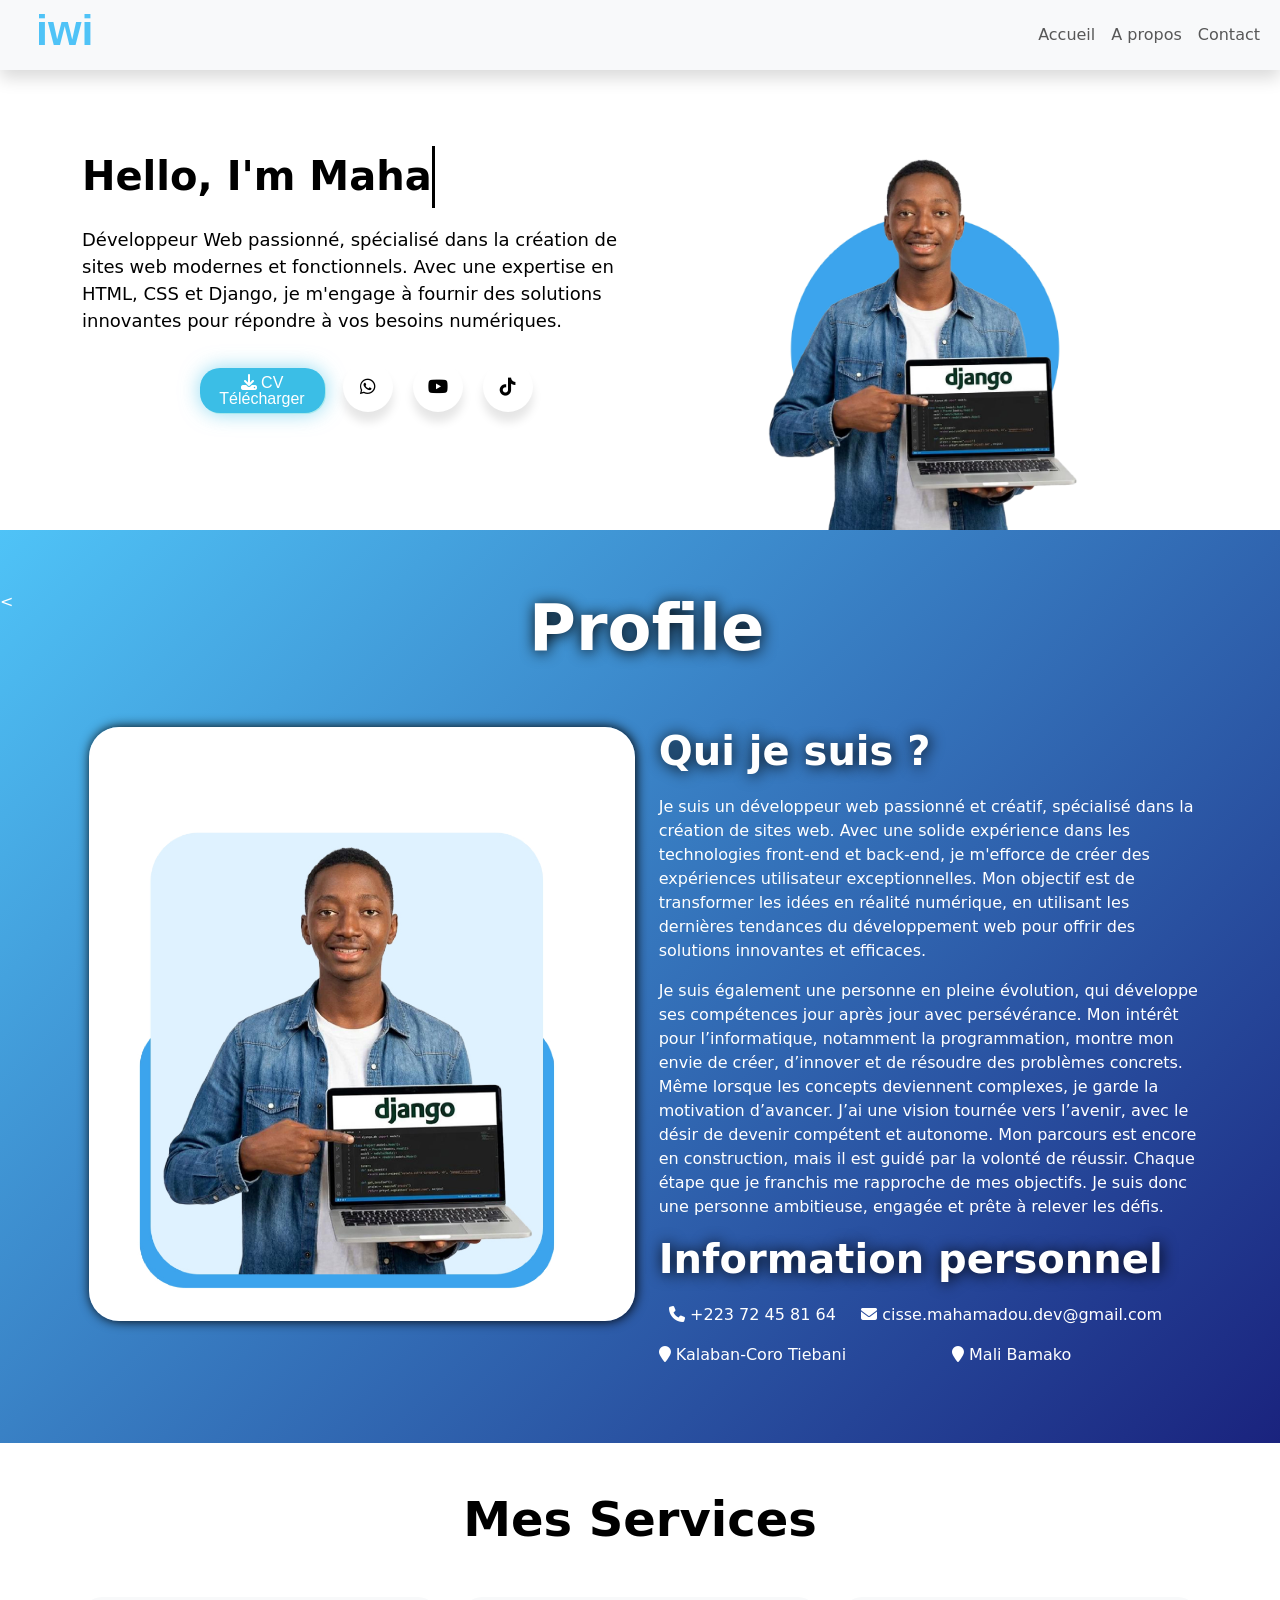
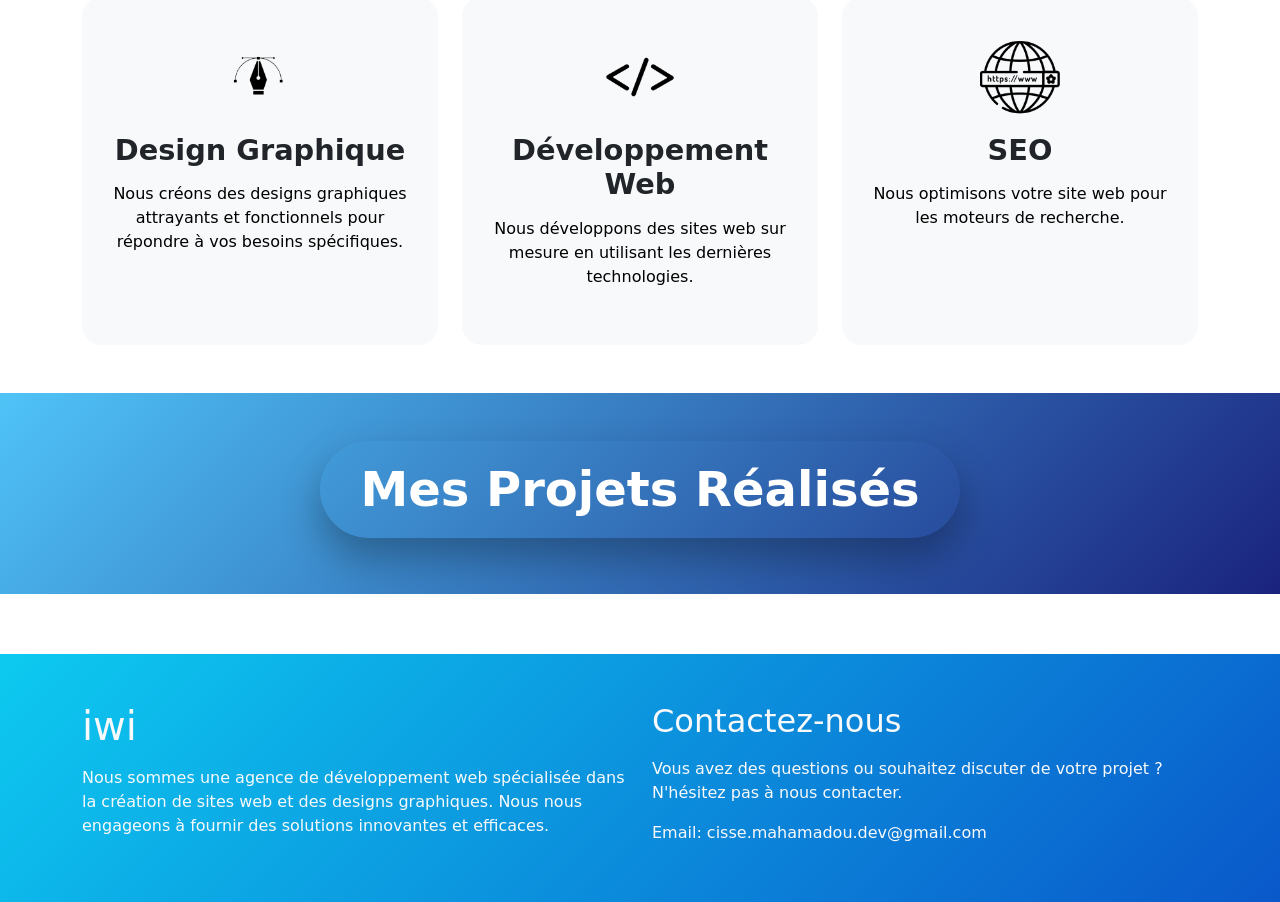
==== commit 7ba1ac12: "Add files via upload" ====
--- a/index.html
+++ b/index.html
@@ -28,7 +28,7 @@
 
     <!-- PARTIE HEADER -->
 
-    <div class="partie-home">
+    <div class="partie-home" id="partie_header_1">
         <div class="container">
             <div class="row align-items-center">
                 <div class="col-lg-6 text-center text-lg-start">
@@ -72,7 +72,8 @@
 
     <!-- PARTIE PRESENTATION ET IFORAMTIONS SUPPLEMENTAIRES -->
 
-    <div class="partie-info">
+    <div class="partie-info" id="partie_presentation_2">
+         <
         <div class="container">
             <h1 class="text-center">Profile</h1>
             <div class="row">
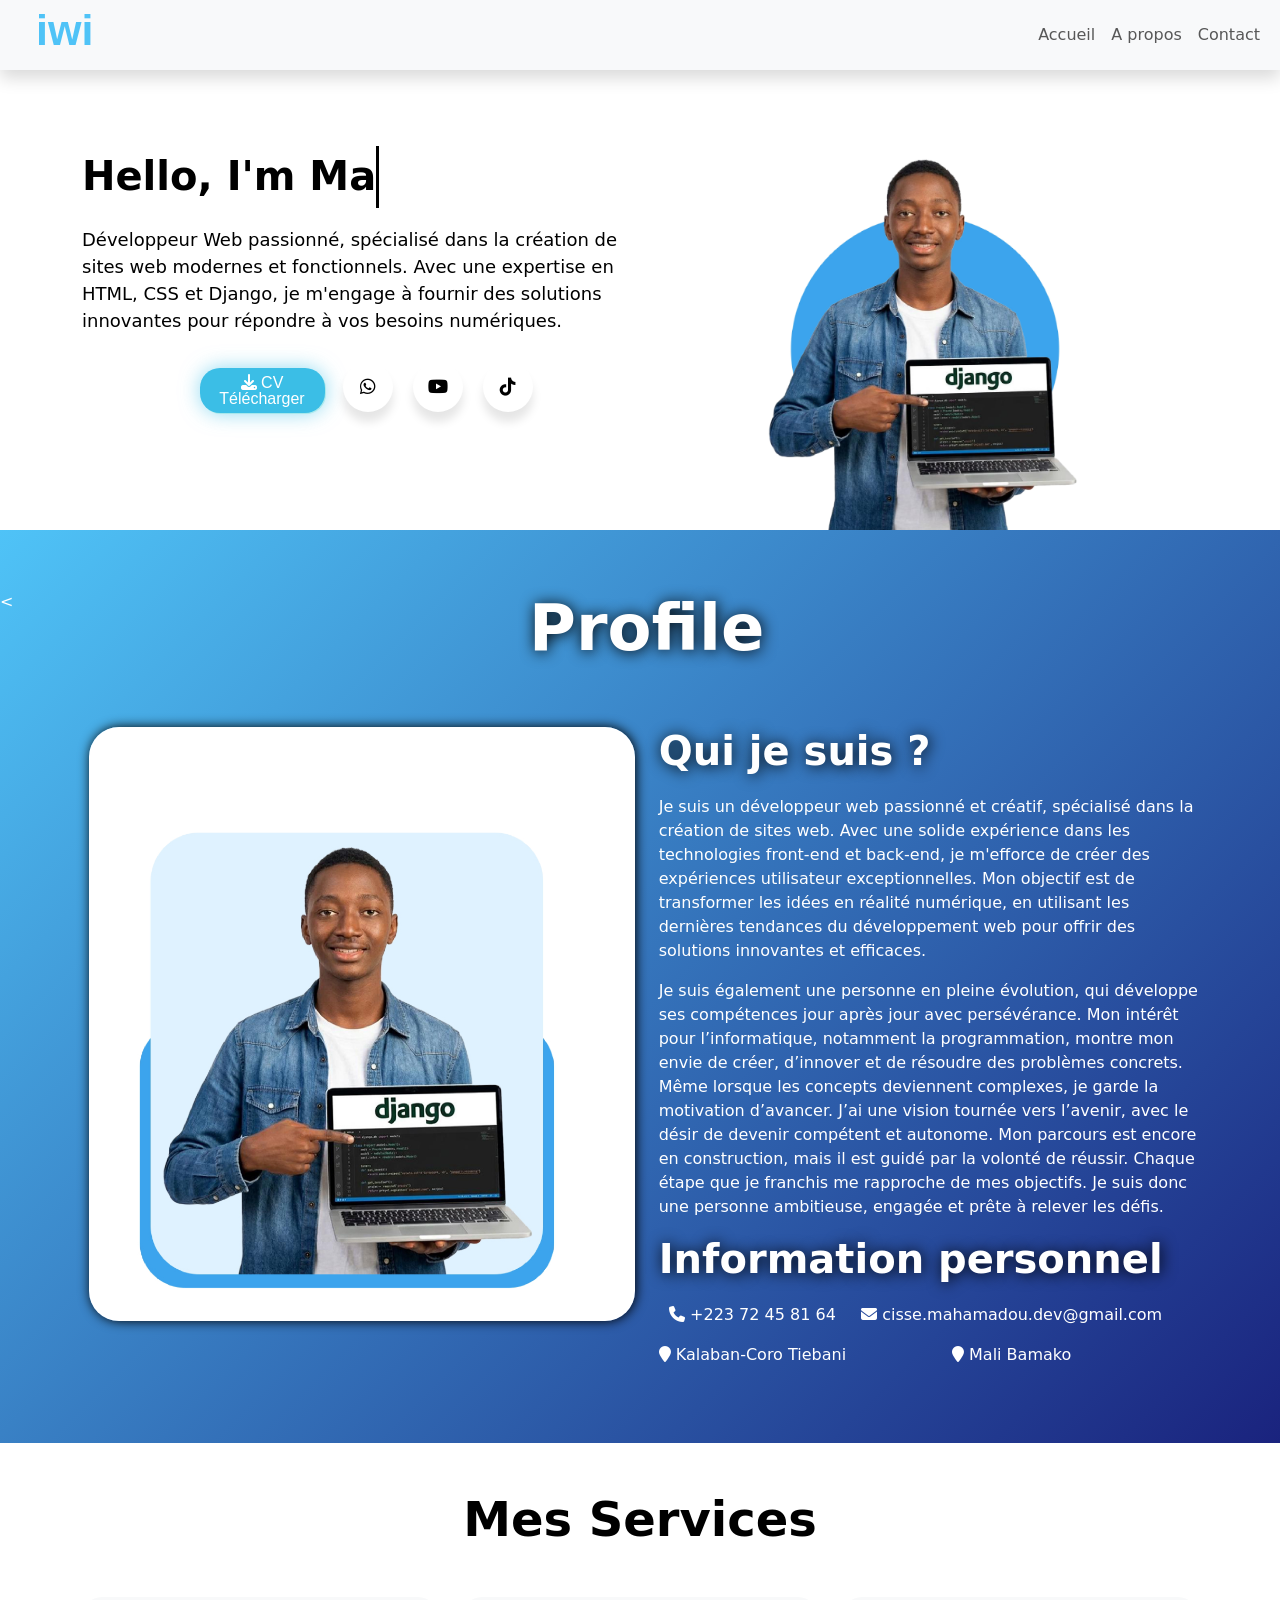
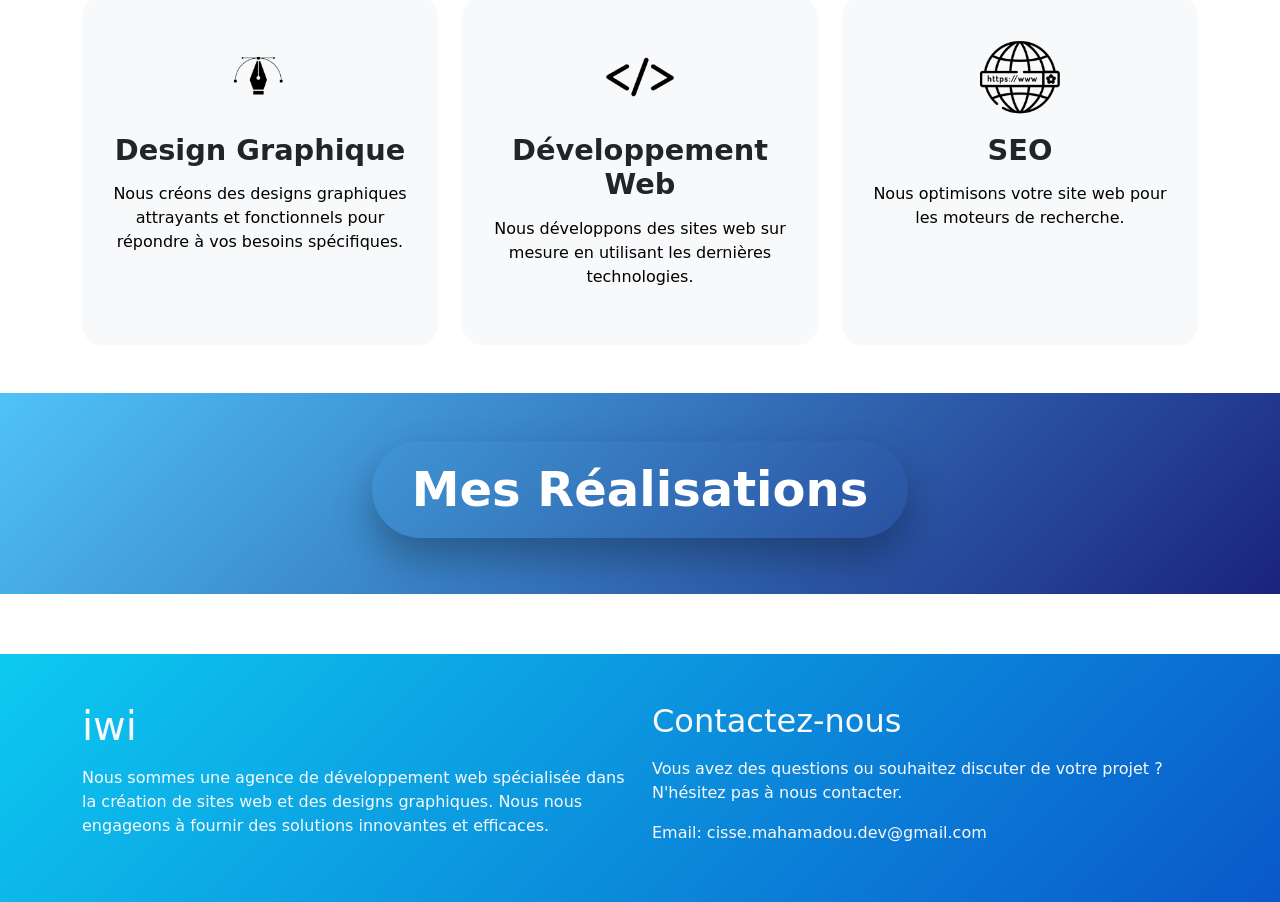
==== commit f673499e: "Add files via upload" ====
--- a/index.html
+++ b/index.html
@@ -99,11 +99,11 @@
                     <h2>Information personnel</h2>
                     <div class="info-localisation">
                         <div>
-                            <p> <span class="fa fa-phone"></span> +223 72 45 81 64</p>
+                            <p><span class="fa fa-phone"></span> +223 72 45 81 64</p>
                             <p> <span class="fa fa-map-marker"></span> Kalaban-Coro Tiebani</p>
                         </div>
                         <div>
-                            <p> <span class="fa fa-envelope"></span> cisse.mahamadou.dev@gmail.com</p>
+                            <p><span class="fa fa-envelope"></span> cisse.mahamadou.dev@gmail.com</p>
                             <p> <span class="fa fa-map-marker"></span> Mali Bamako</p>
                         </div>
                     </div>
@@ -149,7 +149,7 @@
     <!-- MES PROJETS REALISES -->
     <div class="partie_projets text-center py-5">
         <div class="container">
-            <a href="page_projt.html" target="_blank"><h1 class="titre_projets">Mes Projets Réalisés</h1></a>
+            <a href="page_projt.html" target="_blank"><h1 class="titre_projets">Mes Réalisations</h1></a>
         </div>
     </div>
 
